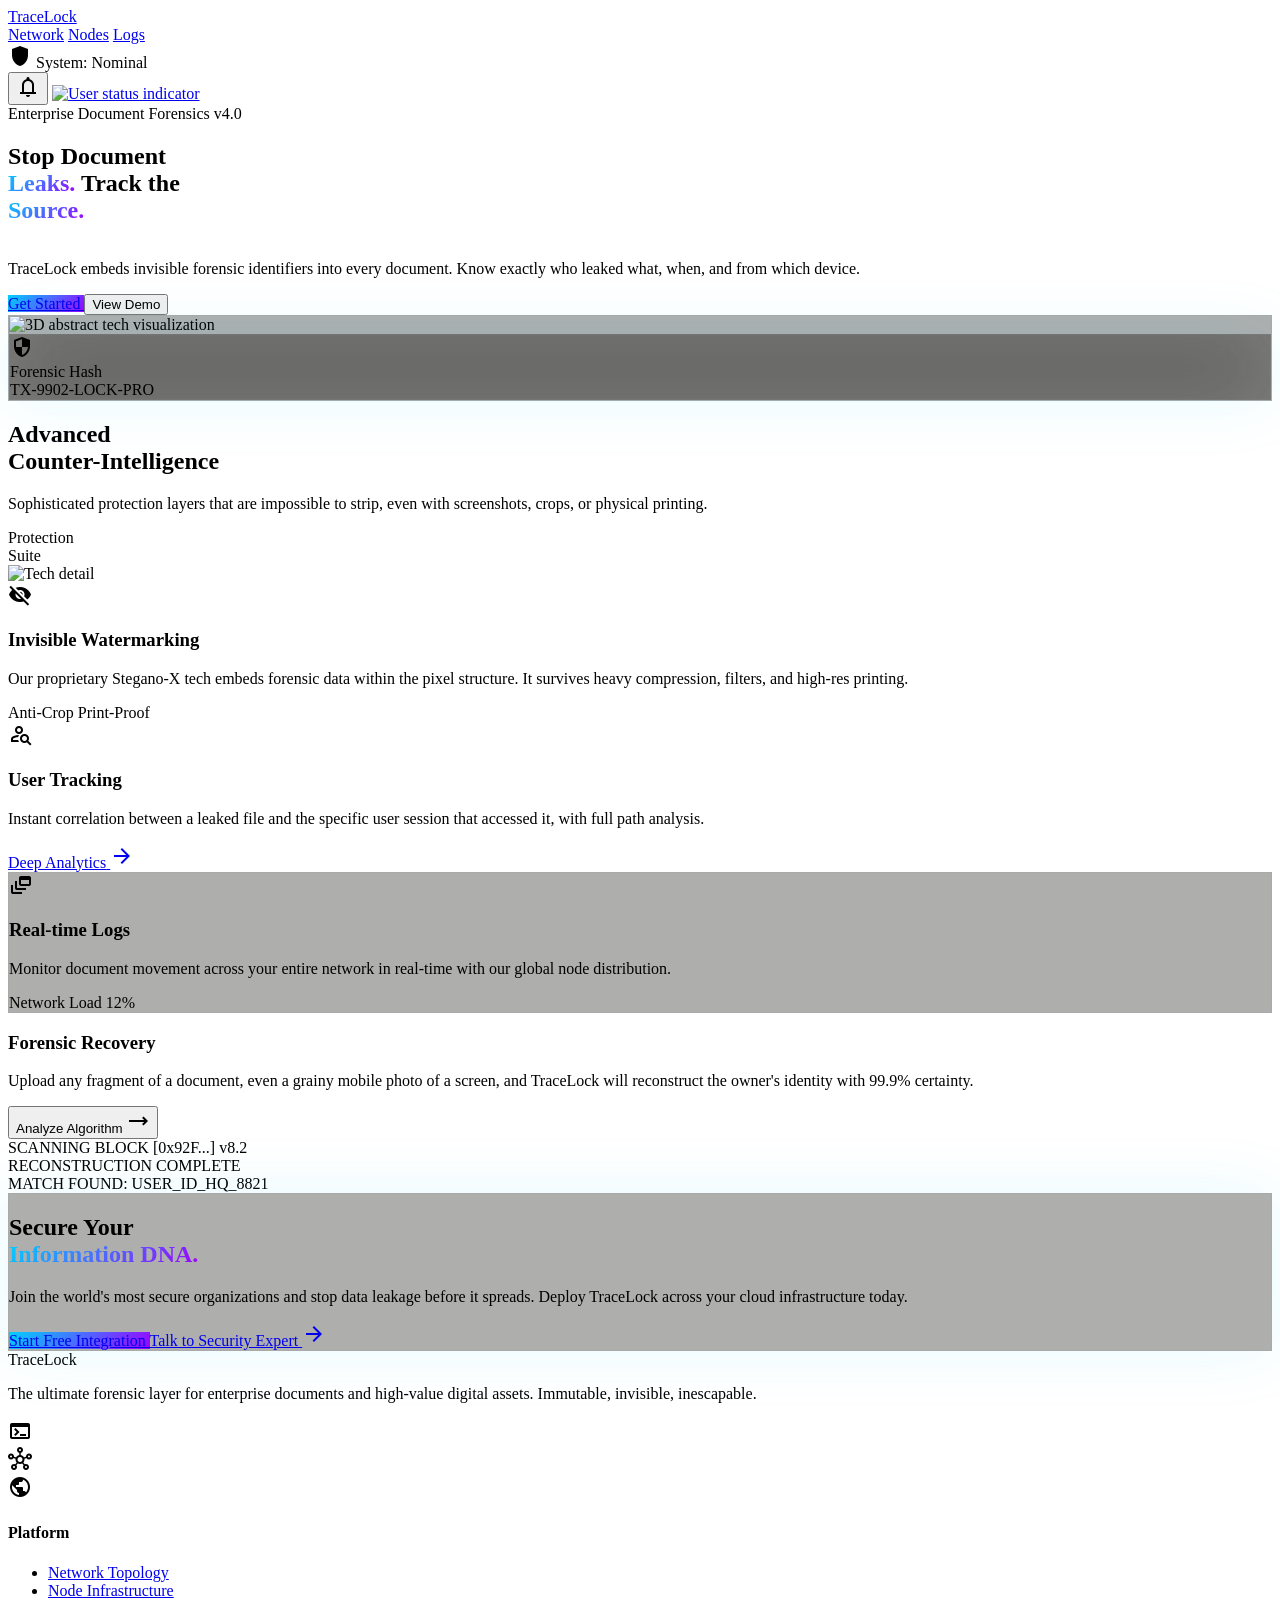
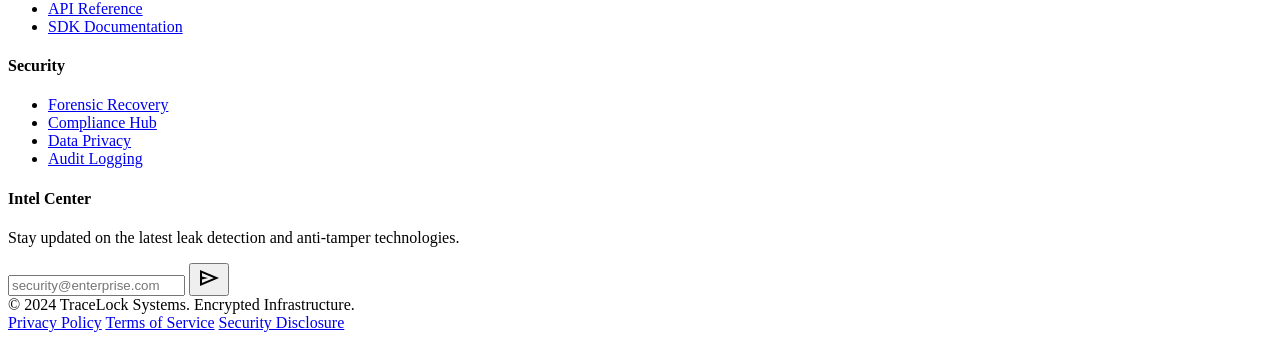
==== index.html @ edabaecc "Initial commit - Added TraceLock landing page" ====
<!DOCTYPE html>

<html class="dark scroll-smooth" lang="en"><head>
<meta charset="utf-8"/>
<meta content="width=device-width, initial-scale=1.0" name="viewport"/>
<link href="https://fonts.googleapis.com/css2?family=Inter:wght@400;500;600&amp;family=Manrope:wght@700;800&amp;display=swap" rel="stylesheet"/>
<link href="https://fonts.googleapis.com/css2?family=Material+Symbols+Outlined:wght,FILL@100..700,0..1&amp;display=swap" rel="stylesheet"/>
<script src="https://cdn.tailwindcss.com?plugins=forms,container-queries"></script>
<script id="tailwind-config">
      tailwind.config = {
        darkMode: "class",
        theme: {
          extend: {
            "colors": {
                    "primary-fixed": "#b7eaff",
                    "tertiary": "#ffd59c",
                    "tertiary-fixed": "#ffddb1",
                    "on-primary-fixed-variant": "#004e60",
                    "surface-container": "#201f1f",
                    "background": "#131313",
                    "surface-tint": "#4cd6ff",
                    "secondary-fixed": "#f1daff",
                    "on-surface": "#e5e2e1",
                    "on-primary-fixed": "#001f28",
                    "on-error": "#690005",
                    "on-background": "#e5e2e1",
                    "on-primary-container": "#00566a",
                    "primary": "#a4e6ff",
                    "error-container": "#93000a",
                    "surface-container-high": "#2a2a2a",
                    "tertiary-container": "#feb127",
                    "on-tertiary": "#442b00",
                    "surface-container-highest": "#353534",
                    "secondary-container": "#9d05ff",
                    "surface-container-lowest": "#0e0e0e",
                    "on-error-container": "#ffdad6",
                    "on-secondary-container": "#f7e6ff",
                    "inverse-surface": "#e5e2e1",
                    "on-secondary": "#4b007e",
                    "on-secondary-fixed": "#2d004f",
                    "on-primary": "#003543",
                    "surface-container-low": "#1c1b1b",
                    "inverse-on-surface": "#313030",
                    "secondary": "#dfb7ff",
                    "on-tertiary-fixed": "#291800",
                    "on-surface-variant": "#bbc9cf",
                    "tertiary-fixed-dim": "#ffba49",
                    "primary-fixed-dim": "#4cd6ff",
                    "surface-variant": "#353534",
                    "on-tertiary-fixed-variant": "#624000",
                    "outline": "#859399",
                    "surface-dim": "#131313",
                    "on-tertiary-container": "#6b4700",
                    "primary-container": "#00d1ff",
                    "on-secondary-fixed-variant": "#6b00b0",
                    "inverse-primary": "#00677f",
                    "surface-bright": "#393939",
                    "outline-variant": "#3c494e",
                    "error": "#ffb4ab",
                    "secondary-fixed-dim": "#dfb7ff",
                    "surface": "#131313"
            },
            "borderRadius": {
                    "DEFAULT": "1rem",
                    "lg": "2rem",
                    "xl": "3rem",
                    "full": "9999px"
            },
            "fontFamily": {
                    "headline": ["Manrope"],
                    "body": ["Inter"],
                    "label": ["Inter"]
            },
            "animation": {
                "fade-in-up": "fadeInUp 0.8s ease-out forwards",
                "reveal": "reveal 1.2s cubic-bezier(0.77, 0, 0.175, 1) forwards",
                "float": "float 6s ease-in-out infinite"
            },
            "keyframes": {
                "fadeInUp": {
                    "0%": { opacity: "0", transform: "translateY(20px)" },
                    "100%": { opacity: "1", transform: "translateY(0)" }
                },
                "reveal": {
                    "0%": { transform: "translateY(100%)", opacity: "0" },
                    "100%": { transform: "translateY(0)", opacity: "1" }
                },
                "float": {
                    "0%, 100%": { transform: "translateY(0)" },
                    "50%": { transform: "translateY(-20px)" }
                }
            }
          },
        },
      }
    </script>
<style>
      .material-symbols-outlined {
        font-variation-settings: 'FILL' 0, 'wght' 400, 'GRAD' 0, 'opsz' 24;
      }
      .glass-card {
        background: rgba(53, 53, 52, 0.4);
        backdrop-filter: blur(40px);
        border: 1px solid rgba(133, 147, 153, 0.15);
      }
      .electric-aura {
        box-shadow: 0 0 64px rgba(0, 209, 255, 0.1);
      }
      .neon-gradient {
        background: linear-gradient(135deg, #00D1FF 0%, #9D00FF 100%);
      }
      .neon-text-gradient {
        background: linear-gradient(135deg, #00D1FF 0%, #9D00FF 100%);
        -webkit-background-clip: text;
        -webkit-text-fill-color: transparent;
      }
      .hover-lift {
        transition: transform 0.3s cubic-bezier(0.34, 1.56, 0.64, 1);
      }
      .hover-lift:hover {
        transform: translateY(-4px);
      }
      .reveal-text {
        overflow: hidden;
      }
    </style>
</head>
<body class="bg-background text-on-surface font-body selection:bg-primary-container/30">
<!-- Top Navigation Bar -->
<nav class="fixed top-0 left-0 right-0 z-50 bg-zinc-950/80 backdrop-blur-2xl border-b border-zinc-800/30 px-6 md:px-10 py-4 flex justify-between items-center transition-all duration-500">
<div class="flex items-center gap-8">
<a class="flex items-center gap-2 hover:opacity-80 transition-opacity" href="/">
<span class="text-2xl font-black tracking-tighter text-[#00D1FF] font-headline">TraceLock</span>
</a>
<div class="hidden md:flex items-center gap-8">
<a class="text-[#00D1FF] border-b-2 border-[#00D1FF] pb-1 font-inter text-xs font-bold uppercase tracking-widest hover:opacity-80 transition-opacity" href="#">Network</a>
<a class="text-zinc-400 pb-1 hover:text-[#9D00FF] transition-all font-inter text-xs font-bold uppercase tracking-widest" href="#">Nodes</a>
<a class="text-zinc-400 pb-1 hover:text-[#9D00FF] transition-all font-inter text-xs font-bold uppercase tracking-widest" href="#">Logs</a>
</div>
</div>
<div class="flex items-center gap-6">
<div class="hidden lg:flex items-center gap-2 bg-surface-container-low/80 px-4 py-1.5 rounded-full border border-outline-variant/30">
<span class="material-symbols-outlined text-[#00D1FF] text-sm animate-pulse" style="font-variation-settings: 'FILL' 1;">shield</span>
<span class="text-[10px] font-bold text-on-surface-variant uppercase tracking-tighter">System: Nominal</span>
</div>
<div class="flex items-center gap-4">
<button class="text-zinc-400 hover:text-primary transition-colors hover:rotate-12">
<span class="material-symbols-outlined">notifications</span>
</button>
<a class="w-8 h-8 rounded-full overflow-hidden border-2 border-primary/40 hover:border-primary transition-all active:scale-90" href="/dashboard">
<img alt="User status indicator" class="w-full h-full object-cover" data-alt="Close-up portrait of a tech professional in a dark studio with blue ambient lighting reflecting on their face" src="https://lh3.googleusercontent.com/aida-public/[base64]"/>
</a>
</div>
</div>
</nav>
<main class="relative pt-24">
<!-- Hero Section -->
<section class="relative min-h-[90vh] flex items-center px-6 md:px-10 overflow-hidden">
<div class="container mx-auto grid lg:grid-cols-2 gap-16 items-center relative z-10">
<div class="max-w-2xl animate-fade-in-up">
<div class="inline-flex items-center gap-2 px-4 py-1.5 rounded-full bg-primary-container/10 border border-primary-container/30 mb-8 backdrop-blur-sm">
<span class="w-2 h-2 rounded-full bg-primary-container animate-pulse"></span>
<span class="text-[10px] font-black text-primary-container uppercase tracking-widest">Enterprise Document Forensics v4.0</span>
</div>
<div class="reveal-text">
<h1 class="text-6xl md:text-8xl font-black font-headline tracking-tighter leading-[0.9] mb-8 text-on-surface animate-reveal">
                            Stop Document <br/>
<span class="neon-text-gradient">Leaks.</span> 
                            Track the <br/>
<span class="neon-text-gradient">Source.</span>
</h1>
</div>
<p class="text-xl text-on-surface-variant mb-12 max-w-lg leading-relaxed opacity-0 animate-fade-in-up" style="animation-delay: 0.4s; animation-fill-mode: forwards;">
                        TraceLock embeds invisible forensic identifiers into every document. Know exactly who leaked what, when, and from which device.
                    </p>
<div class="flex flex-wrap gap-6 opacity-0 animate-fade-in-up" style="animation-delay: 0.6s; animation-fill-mode: forwards;">
<a class="neon-gradient text-on-primary-fixed font-bold py-5 px-12 rounded-full text-lg shadow-xl shadow-primary-container/30 transition-all hover:scale-105 hover:shadow-primary-container/50 active:scale-95 text-center flex items-center justify-center" href="/dashboard">
                            Get Started
                        </a>
<button class="bg-surface-container-low/50 backdrop-blur-md border border-outline-variant/40 text-on-surface font-bold py-5 px-12 rounded-full text-lg hover:bg-surface-container-high hover:border-outline transition-all active:scale-95">
                            View Demo
                        </button>
</div>
</div>
<div class="relative lg:h-[650px] flex items-center justify-center opacity-0 animate-fade-in-up" style="animation-delay: 0.3s; animation-fill-mode: forwards;">
<!-- Abstract 3D Document Visual -->
<div class="relative w-full aspect-square max-w-lg animate-float">
<div class="absolute inset-0 neon-gradient opacity-10 blur-[140px] rounded-full"></div>
<div class="relative z-10 glass-card p-10 rounded-[56px] transform rotate-3 hover:rotate-0 transition-all duration-1000 group">
<img alt="3D abstract tech visualization" class="w-full h-full object-cover rounded-[40px] opacity-90 mix-blend-screen transition-transform duration-1000 group-hover:scale-[1.02]" data-alt="3D render of floating glass rectangular panels with glowing cyan and purple digital circuits and code patterns" src="https://lh3.googleusercontent.com/aida-public/[base64]"/>
<div class="absolute -bottom-8 -right-8 glass-card p-6 rounded-3xl border border-primary/40 flex items-center gap-4 electric-aura">
<div class="bg-primary/20 p-3 rounded-xl">
<span class="material-symbols-outlined text-primary" style="font-variation-settings: 'FILL' 1;">security</span>
</div>
<div>
<div class="text-[10px] text-primary uppercase font-black tracking-widest">Forensic Hash</div>
<div class="font-mono text-sm tracking-tighter">TX-9902-LOCK-PRO</div>
</div>
</div>
</div>
<div class="absolute top-1/2 left-1/2 -translate-x-1/2 -translate-y-1/2 w-[125%] h-[125%] border border-outline-variant/10 rounded-full pointer-events-none animate-[pulse_8s_infinite]"></div>
<div class="absolute top-1/2 left-1/2 -translate-x-1/2 -translate-y-1/2 w-[150%] h-[150%] border border-outline-variant/5 rounded-full pointer-events-none animate-[pulse_12s_infinite]"></div>
</div>
</div>
</div>
<!-- Ambient Background Elements -->
<div class="absolute top-0 right-0 w-[60%] h-[60%] bg-[#9D00FF]/5 blur-[180px] -z-10 animate-pulse"></div>
<div class="absolute bottom-0 left-0 w-[60%] h-[60%] bg-[#00D1FF]/5 blur-[180px] -z-10 animate-pulse"></div>
</section>
<!-- Bento Grid Features -->
<section class="py-32 px-6 md:px-10" id="features">
<div class="container mx-auto">
<div class="flex flex-col md:flex-row justify-between items-end mb-20 gap-8">
<div class="max-w-xl animate-fade-in-up">
<h2 class="text-4xl md:text-5xl font-black font-headline tracking-tight mb-6 uppercase leading-none">Advanced <br/>Counter-Intelligence</h2>
<p class="text-on-surface-variant text-lg leading-relaxed">Sophisticated protection layers that are impossible to strip, even with screenshots, crops, or physical printing.</p>
</div>
<div class="hidden lg:block text-right opacity-10">
<span class="text-8xl font-black text-outline font-headline uppercase leading-none select-none">Protection<br/>Suite</span>
</div>
</div>
<div class="grid grid-cols-1 md:grid-cols-12 gap-8">
<!-- Feature Card 1 -->
<div class="md:col-span-8 group relative overflow-hidden bg-surface-container-low rounded-[56px] p-12 min-h-[450px] border border-outline-variant/20 hover:border-primary/40 transition-all duration-700 hover:shadow-2xl hover:shadow-primary/5">
<div class="absolute top-0 right-0 w-1/2 h-full pointer-events-none">
<img alt="Tech detail" class="w-full h-full object-cover opacity-10 group-hover:opacity-30 transition-all duration-1000 group-hover:scale-110" data-alt="Close-up of a high-tech computer chip with neon blue glowing data paths and futuristic architecture" src="https://lh3.googleusercontent.com/aida-public/[base64]"/>
</div>
<div class="relative z-10 flex flex-col h-full justify-between max-w-md">
<div>
<span class="material-symbols-outlined text-5xl text-primary mb-8 transition-transform group-hover:scale-110 duration-500" style="font-variation-settings: 'FILL' 1;">visibility_off</span>
<h3 class="text-3xl font-black font-headline mb-6 uppercase tracking-tight">Invisible Watermarking</h3>
<p class="text-on-surface-variant text-lg leading-relaxed">Our proprietary Stegano-X tech embeds forensic data within the pixel structure. It survives heavy compression, filters, and high-res printing.</p>
</div>
<div class="flex gap-4 mt-10">
<span class="px-5 py-2.5 bg-background/60 backdrop-blur rounded-full text-[10px] font-black uppercase tracking-[0.2em] border border-outline-variant/30 hover:border-primary/50 transition-colors">Anti-Crop</span>
<span class="px-5 py-2.5 bg-background/60 backdrop-blur rounded-full text-[10px] font-black uppercase tracking-[0.2em] border border-outline-variant/30 hover:border-primary/50 transition-colors">Print-Proof</span>
</div>
</div>
</div>
<!-- Feature Card 2 -->
<div class="md:col-span-4 bg-secondary-container rounded-[56px] p-12 flex flex-col justify-between text-on-secondary-fixed shadow-2xl shadow-secondary-container/20 group hover:scale-[1.02] transition-all duration-500">
<div>
<span class="material-symbols-outlined text-5xl mb-8 group-hover:rotate-12 transition-transform duration-500">person_search</span>
<h3 class="text-3xl font-black font-headline mb-6 uppercase leading-tight tracking-tight">User Tracking</h3>
<p class="text-on-secondary-fixed/90 text-lg leading-relaxed">Instant correlation between a leaked file and the specific user session that accessed it, with full path analysis.</p>
</div>
<a class="mt-10 bg-black/30 hover:bg-black/40 p-5 rounded-full flex items-center justify-between transition-all group-hover:translate-y-[-4px]" href="/dashboard/analytics">
<span class="font-bold text-xs uppercase tracking-[0.2em] px-4">Deep Analytics</span>
<span class="material-symbols-outlined group-hover:translate-x-2 transition-transform">arrow_forward</span>
</a>
</div>
<!-- Feature Card 3 -->
<div class="md:col-span-4 glass-card rounded-[56px] p-12 border border-outline-variant/30 hover:border-primary/50 transition-all duration-500 group">
<span class="material-symbols-outlined text-5xl text-[#00D1FF] mb-8 group-hover:scale-110 transition-transform duration-500">dynamic_feed</span>
<h3 class="text-2xl font-black font-headline mb-4 uppercase tracking-tight">Real-time Logs</h3>
<p class="text-on-surface-variant text-sm leading-relaxed mb-8">Monitor document movement across your entire network in real-time with our global node distribution.</p>
<div class="flex flex-col gap-4">
<div class="flex justify-between items-center text-[10px] uppercase font-black tracking-widest opacity-60">
<span>Network Load</span>
<span class="text-primary">12%</span>
</div>
<div class="w-full bg-zinc-800/50 rounded-full h-2 overflow-hidden border border-white/5">
<div class="bg-[#00D1FF] h-full w-[12%] animate-[shimmer_2s_infinite] shadow-[0_0_10px_#00D1FF]"></div>
</div>
</div>
</div>
<!-- Feature Card 4 -->
<div class="md:col-span-8 bg-surface-container rounded-[56px] p-12 border border-outline-variant/20 relative overflow-hidden group">
<div class="grid md:grid-cols-2 gap-12 items-center h-full">
<div>
<h3 class="text-3xl font-black font-headline mb-6 uppercase leading-tight tracking-tight">Forensic Recovery</h3>
<p class="text-on-surface-variant text-base leading-relaxed">Upload any fragment of a document, even a grainy mobile photo of a screen, and TraceLock will reconstruct the owner's identity with 99.9% certainty.</p>
<button class="mt-10 text-[#00D1FF] font-black text-xs uppercase tracking-[0.25em] flex items-center gap-2 group/btn">
                                    Analyze Algorithm
                                    <span class="material-symbols-outlined group-hover/btn:translate-x-2 transition-transform">trending_flat</span>
</button>
</div>
<div class="bg-background/60 backdrop-blur-xl p-8 rounded-3xl border border-outline-variant/30 font-mono text-[10px] text-[#00D1FF]/80 shadow-inner group-hover:border-primary/30 transition-all duration-700">
<div class="mb-4 flex justify-between items-center">
<span class="animate-pulse">SCANNING BLOCK [0x92F...]</span>
<span class="text-on-surface-variant/40">v8.2</span>
</div>
<div class="flex gap-1.5 mb-1.5">
<div class="w-2.5 h-2.5 bg-primary rounded-sm"></div><div class="w-2.5 h-2.5 bg-primary rounded-sm"></div><div class="w-2.5 h-2.5 bg-zinc-800 rounded-sm"></div><div class="w-2.5 h-2.5 bg-primary rounded-sm"></div>
<div class="w-2.5 h-2.5 bg-zinc-800 rounded-sm"></div><div class="w-2.5 h-2.5 bg-primary rounded-sm"></div><div class="w-2.5 h-2.5 bg-primary rounded-sm"></div><div class="w-2.5 h-2.5 bg-primary rounded-sm"></div>
</div>
<div class="flex gap-1.5">
<div class="w-2.5 h-2.5 bg-zinc-800 rounded-sm"></div><div class="w-2.5 h-2.5 bg-primary rounded-sm"></div><div class="w-2.5 h-2.5 bg-zinc-800 rounded-sm"></div><div class="w-2.5 h-2.5 bg-zinc-800 rounded-sm"></div>
<div class="w-2.5 h-2.5 bg-primary rounded-sm"></div><div class="w-2.5 h-2.5 bg-zinc-800 rounded-sm"></div><div class="w-2.5 h-2.5 bg-primary rounded-sm"></div><div class="w-2.5 h-2.5 bg-zinc-800 rounded-sm"></div>
</div>
<div class="mt-6 text-on-surface font-black uppercase tracking-widest text-[11px]">RECONSTRUCTION COMPLETE</div>
<div class="text-secondary-fixed mt-1 font-bold">MATCH FOUND: USER_ID_HQ_8821</div>
</div>
</div>
</div>
</div>
</div>
</section>
<!-- Final CTA -->
<section class="py-40 px-6 md:px-10">
<div class="container mx-auto">
<div class="relative glass-card rounded-[80px] p-20 md:p-32 overflow-hidden text-center electric-aura">
<div class="absolute inset-0 bg-gradient-to-br from-primary-container/15 via-transparent to-secondary-container/15"></div>
<div class="relative z-10 max-w-4xl mx-auto">
<h2 class="text-5xl md:text-8xl font-black font-headline tracking-tighter mb-10 text-on-surface uppercase leading-[0.85]">
                            Secure Your <br/>
<span class="neon-text-gradient">Information DNA.</span>
</h2>
<p class="text-xl md:text-2xl text-on-surface-variant mb-16 leading-relaxed max-w-2xl mx-auto">
                            Join the world's most secure organizations and stop data leakage before it spreads. 
                            Deploy TraceLock across your cloud infrastructure today.
                        </p>
<div class="flex flex-col md:flex-row gap-8 justify-center items-center">
<a class="neon-gradient text-on-primary-fixed font-bold py-6 px-16 rounded-full text-xl shadow-2xl shadow-primary-container/50 transition-all hover:scale-105 hover:-translate-y-1 active:scale-95 text-center min-w-[300px]" href="/dashboard">
                                Start Free Integration
                            </a>
<a class="text-on-surface-variant hover:text-on-surface font-black uppercase tracking-[0.25em] transition-all text-sm group flex items-center gap-3" href="#">
                                Talk to Security Expert
                                <span class="material-symbols-outlined group-hover:translate-x-2 transition-transform">arrow_forward</span>
</a>
</div>
</div>
<!-- Decorative corner accents -->
<div class="absolute top-0 left-0 w-32 h-32 border-t-2 border-l-2 border-primary-container/40 rounded-tl-[80px]"></div>
<div class="absolute bottom-0 right-0 w-32 h-32 border-b-2 border-r-2 border-secondary-container/40 rounded-br-[80px]"></div>
</div>
</div>
</section>
<!-- Footer -->
<footer class="py-24 border-t border-outline-variant/20 px-6 md:px-10 bg-zinc-950/20">
<div class="container mx-auto grid grid-cols-1 md:grid-cols-4 gap-16">
<div class="md:col-span-1">
<span class="text-2xl font-black tracking-tighter text-[#00D1FF] font-headline mb-8 block">TraceLock</span>
<p class="text-on-surface-variant text-sm leading-relaxed mb-10 max-w-xs">
                        The ultimate forensic layer for enterprise documents and high-value digital assets. Immutable, invisible, inescapable.
                    </p>
<div class="flex gap-4">
<div class="w-12 h-12 rounded-2xl bg-surface-container-low border border-outline-variant/30 flex items-center justify-center text-on-surface-variant hover:text-primary hover:border-primary/50 transition-all cursor-pointer hover:-translate-y-1">
<span class="material-symbols-outlined text-xl">terminal</span>
</div>
<div class="w-12 h-12 rounded-2xl bg-surface-container-low border border-outline-variant/30 flex items-center justify-center text-on-surface-variant hover:text-primary hover:border-primary/50 transition-all cursor-pointer hover:-translate-y-1">
<span class="material-symbols-outlined text-xl">hub</span>
</div>
<div class="w-12 h-12 rounded-2xl bg-surface-container-low border border-outline-variant/30 flex items-center justify-center text-on-surface-variant hover:text-primary hover:border-primary/50 transition-all cursor-pointer hover:-translate-y-1">
<span class="material-symbols-outlined text-xl">public</span>
</div>
</div>
</div>
<div>
<h4 class="font-black uppercase text-[11px] tracking-[0.3em] mb-10 text-on-surface opacity-80">Platform</h4>
<ul class="space-y-6 text-sm text-on-surface-variant">
<li><a class="hover:text-primary transition-all flex items-center gap-2" href="#">Network Topology <span class="w-1 h-1 bg-primary rounded-full opacity-0 group-hover:opacity-100 transition-opacity"></span></a></li>
<li><a class="hover:text-primary transition-all" href="#">Node Infrastructure</a></li>
<li><a class="hover:text-primary transition-all" href="#">API Reference</a></li>
<li><a class="hover:text-primary transition-all" href="#">SDK Documentation</a></li>
</ul>
</div>
<div>
<h4 class="font-black uppercase text-[11px] tracking-[0.3em] mb-10 text-on-surface opacity-80">Security</h4>
<ul class="space-y-6 text-sm text-on-surface-variant">
<li><a class="hover:text-primary transition-all" href="#">Forensic Recovery</a></li>
<li><a class="hover:text-primary transition-all" href="#">Compliance Hub</a></li>
<li><a class="hover:text-primary transition-all" href="#">Data Privacy</a></li>
<li><a class="hover:text-primary transition-all" href="#">Audit Logging</a></li>
</ul>
</div>
<div>
<h4 class="font-black uppercase text-[11px] tracking-[0.3em] mb-10 text-on-surface opacity-80">Intel Center</h4>
<p class="text-sm text-on-surface-variant mb-8 leading-relaxed">Stay updated on the latest leak detection and anti-tamper technologies.</p>
<div class="flex bg-surface-container-low rounded-[20px] p-1.5 border border-outline-variant/30 focus-within:border-primary/50 transition-all group">
<input class="bg-transparent border-none focus:ring-0 text-sm px-4 flex-1 placeholder:text-zinc-600" placeholder="security@enterprise.com" type="email"/>
<button class="bg-primary-container text-on-primary-fixed p-3 rounded-[14px] hover:scale-105 transition-transform flex items-center justify-center">
<span class="material-symbols-outlined text-lg">send</span>
</button>
</div>
</div>
</div>
<div class="container mx-auto mt-24 pt-10 border-t border-outline-variant/10 flex flex-col md:flex-row justify-between items-center text-[10px] font-black uppercase tracking-[0.25em] text-on-surface-variant/50">
<span>© 2024 TraceLock Systems. Encrypted Infrastructure.</span>
<div class="flex gap-10 mt-6 md:mt-0">
<a class="hover:text-on-surface transition-colors" href="#">Privacy Policy</a>
<a class="hover:text-on-surface transition-colors" href="#">Terms of Service</a>
<a class="hover:text-on-surface transition-colors" href="#">Security Disclosure</a>
</div>
</div>
</footer>
</main>
<script>
        // Simple Intersection Observer for scroll animations
        const observerOptions = {
            threshold: 0.1,
            rootMargin: '0px 0px -50px 0px'
        };

        const observer = new IntersectionObserver((entries) => {
            entries.forEach(entry => {
                if (entry.isIntersecting) {
                    entry.target.classList.add('animate-fade-in-up');
                    entry.target.style.opacity = "1";
                    observer.unobserve(entry.target);
                }
            });
        }, observerOptions);

        // Apply to sections
        document.querySelectorAll('section').forEach(section => {
            if (!section.classList.contains('animate-fade-in-up')) {
                section.style.opacity = "0";
                observer.observe(section);
            }
        });

        // Smooth nav background transition on scroll
        window.addEventListener('scroll', () => {
            const nav = document.querySelector('nav');
            if (window.scrollY > 50) {
                nav.classList.add('py-3', 'bg-zinc-950/95');
                nav.classList.remove('py-4', 'bg-zinc-950/80');
            } else {
                nav.classList.add('py-4', 'bg-zinc-950/80');
                nav.classList.remove('py-3', 'bg-zinc-950/95');
            }
        });
    </script>
</body></html>
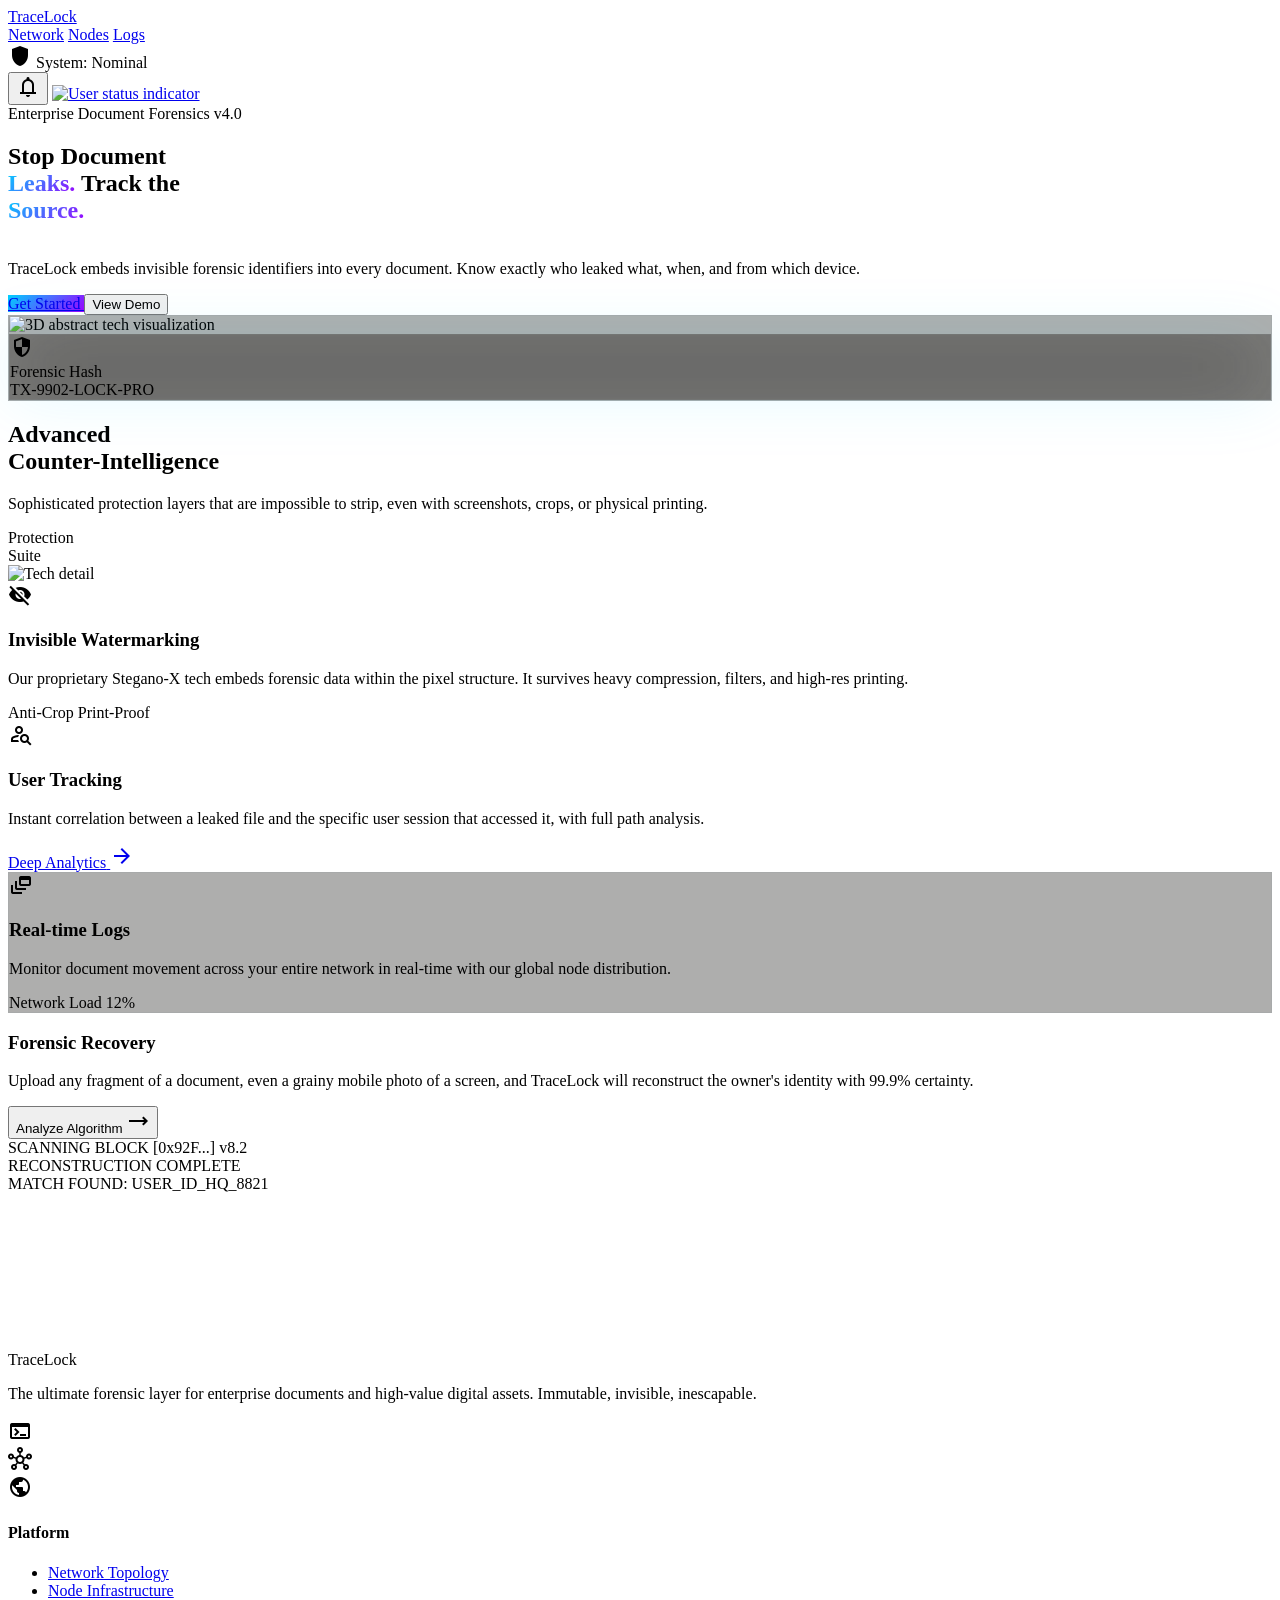
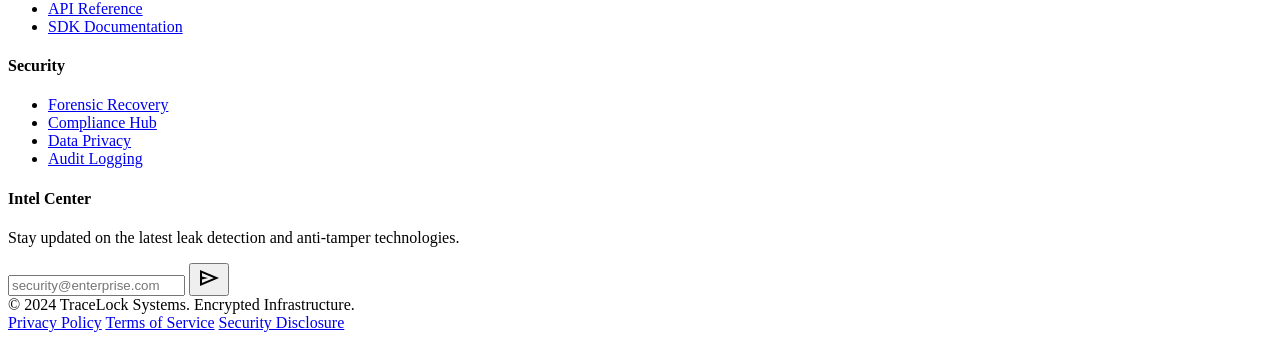
==== commit cfc52f66: "feat: add all pages (dashboard, documents, analytics, leak detection, settings) with smooth page tra" ====
--- a/index.html
+++ b/index.html
@@ -147,7 +147,7 @@
 <button class="text-zinc-400 hover:text-primary transition-colors hover:rotate-12">
 <span class="material-symbols-outlined">notifications</span>
 </button>
-<a class="w-8 h-8 rounded-full overflow-hidden border-2 border-primary/40 hover:border-primary transition-all active:scale-90" href="/dashboard">
+<a class="w-8 h-8 rounded-full overflow-hidden border-2 border-primary/40 hover:border-primary transition-all active:scale-90" href="login.html">
 <img alt="User status indicator" class="w-full h-full object-cover" data-alt="Close-up portrait of a tech professional in a dark studio with blue ambient lighting reflecting on their face" src="https://lh3.googleusercontent.com/aida-public/[base64]"/>
 </a>
 </div>
@@ -174,7 +174,7 @@
                         TraceLock embeds invisible forensic identifiers into every document. Know exactly who leaked what, when, and from which device.
                     </p>
 <div class="flex flex-wrap gap-6 opacity-0 animate-fade-in-up" style="animation-delay: 0.6s; animation-fill-mode: forwards;">
-<a class="neon-gradient text-on-primary-fixed font-bold py-5 px-12 rounded-full text-lg shadow-xl shadow-primary-container/30 transition-all hover:scale-105 hover:shadow-primary-container/50 active:scale-95 text-center flex items-center justify-center" href="/dashboard">
+<a class="neon-gradient text-on-primary-fixed font-bold py-5 px-12 rounded-full text-lg shadow-xl shadow-primary-container/30 transition-all hover:scale-105 hover:shadow-primary-container/50 active:scale-95 text-center flex items-center justify-center" href="login.html">
                             Get Started
                         </a>
 <button class="bg-surface-container-low/50 backdrop-blur-md border border-outline-variant/40 text-on-surface font-bold py-5 px-12 rounded-full text-lg hover:bg-surface-container-high hover:border-outline transition-all active:scale-95">
@@ -311,7 +311,7 @@
                             Deploy TraceLock across your cloud infrastructure today.
                         </p>
 <div class="flex flex-col md:flex-row gap-8 justify-center items-center">
-<a class="neon-gradient text-on-primary-fixed font-bold py-6 px-16 rounded-full text-xl shadow-2xl shadow-primary-container/50 transition-all hover:scale-105 hover:-translate-y-1 active:scale-95 text-center min-w-[300px]" href="/dashboard">
+<a class="neon-gradient text-on-primary-fixed font-bold py-6 px-16 rounded-full text-xl shadow-2xl shadow-primary-container/50 transition-all hover:scale-105 hover:-translate-y-1 active:scale-95 text-center min-w-[300px]" href="login.html">
                                 Start Free Integration
                             </a>
 <a class="text-on-surface-variant hover:text-on-surface font-black uppercase tracking-[0.25em] transition-all text-sm group flex items-center gap-3" href="#">
@@ -422,4 +422,28 @@
             }
         });
     </script>
+
+    <script type="module">
+        // Import the functions you need from the SDKs you need
+        import { initializeApp } from "https://www.gstatic.com/firebasejs/10.10.0/firebase-app.js";
+        import { getAnalytics } from "https://www.gstatic.com/firebasejs/10.10.0/firebase-analytics.js";
+        // TODO: Add SDKs for Firebase products that you want to use
+        // https://firebase.google.com/docs/web/setup#available-libraries
+
+        // Your web app's Firebase configuration
+        // For Firebase JS SDK v7.20.0 and later, measurementId is optional
+        const firebaseConfig = {
+          apiKey: "AIzaSyBU-qmN4EP_SrueaYPRu_Z8q9VXnlqlbBI",
+          authDomain: "tracelock-2b9e3.firebaseapp.com",
+          projectId: "tracelock-2b9e3",
+          storageBucket: "tracelock-2b9e3.firebasestorage.app",
+          messagingSenderId: "893812064883",
+          appId: "1:893812064883:web:2c6b1a72ac718a4947e006",
+          measurementId: "G-SCBM6WB7W3"
+        };
+
+        // Initialize Firebase
+        const app = initializeApp(firebaseConfig);
+        const analytics = getAnalytics(app);
+    </script>
 </body></html>
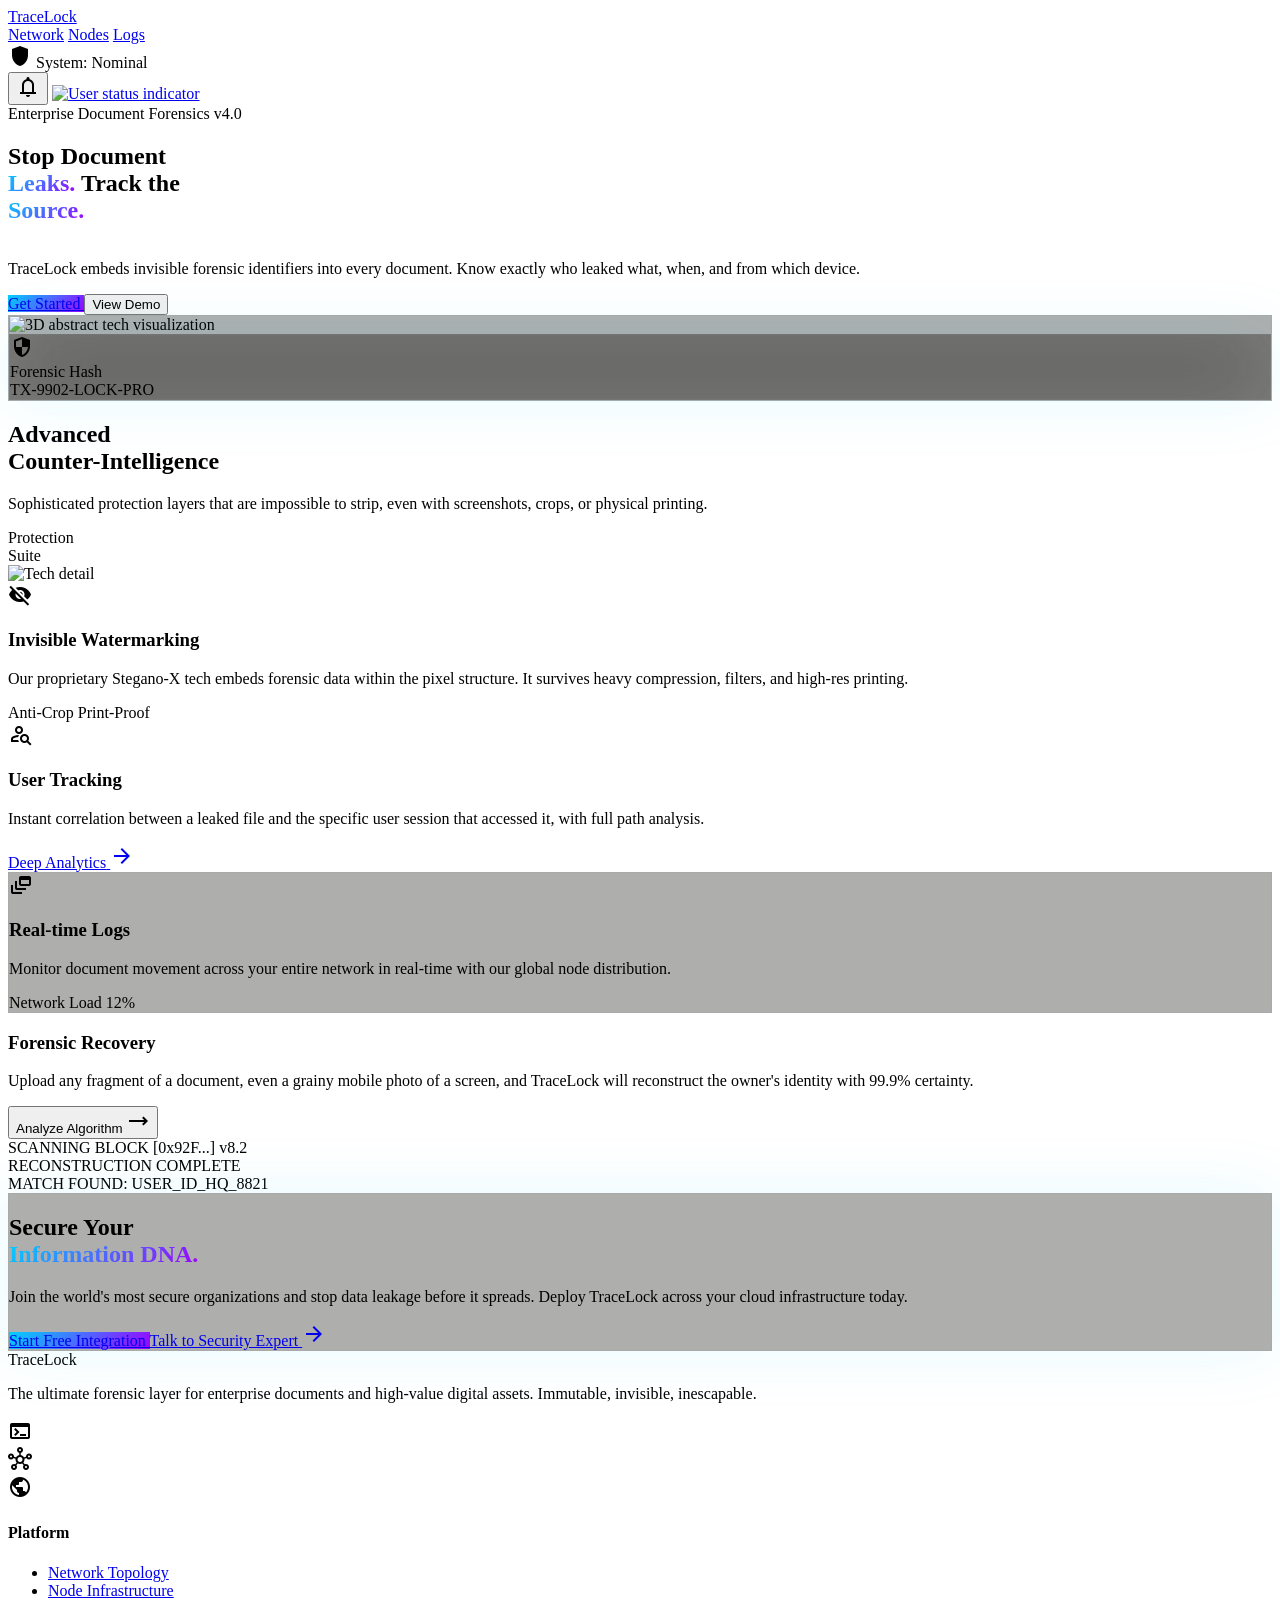
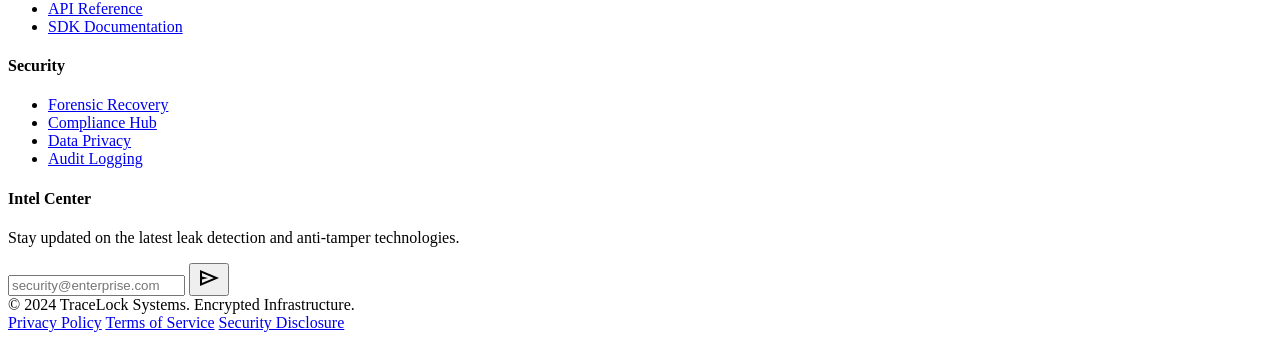
==== commit 4844cdce: "Finalizing TraceLock security portal updates" ====
--- a/index.html
+++ b/index.html
@@ -5,6 +5,7 @@
 <meta content="width=device-width, initial-scale=1.0" name="viewport"/>
 <link href="https://fonts.googleapis.com/css2?family=Inter:wght@400;500;600&amp;family=Manrope:wght@700;800&amp;display=swap" rel="stylesheet"/>
 <link href="https://fonts.googleapis.com/css2?family=Material+Symbols+Outlined:wght,FILL@100..700,0..1&amp;display=swap" rel="stylesheet"/>
+<link rel="stylesheet" href="transitions.css"/>
 <script src="https://cdn.tailwindcss.com?plugins=forms,container-queries"></script>
 <script id="tailwind-config">
       tailwind.config = {
@@ -446,4 +447,5 @@
         const app = initializeApp(firebaseConfig);
         const analytics = getAnalytics(app);
     </script>
+    <script src="transitions.js"></script>
 </body></html>
--- a/transitions.css
+++ b/transitions.css
@@ -0,0 +1,131 @@
+/* ============================================================
+   TraceLock – Shared Transition & Animation Layer
+   ============================================================ */
+
+/* ---------- Page-transition overlay ---------- */
+#tl-transition-overlay {
+    position: fixed;
+    inset: 0;
+    background: #0e0e0e;
+    z-index: 9999;
+    pointer-events: none;
+    opacity: 0;
+    transition: opacity 0.35s cubic-bezier(0.4, 0, 0.2, 1);
+}
+#tl-transition-overlay.fade-out {
+    opacity: 1;
+    pointer-events: all;
+}
+
+/* ---------- Page enter animation ---------- */
+@keyframes tlPageEnter {
+    0%   { opacity: 0; transform: translateY(12px); }
+    100% { opacity: 1; transform: translateY(0);    }
+}
+.tl-page-enter {
+    animation: tlPageEnter 0.4s cubic-bezier(0.22, 1, 0.36, 1) forwards;
+}
+
+/* ---------- Sidebar link hover shimmer ---------- */
+@keyframes tlShimmer {
+    0%   { background-position: -200% center; }
+    100% { background-position:  200% center; }
+}
+.tl-nav-link {
+    position: relative;
+    overflow: hidden;
+}
+.tl-nav-link::after {
+    content: '';
+    position: absolute;
+    inset: 0;
+    background: linear-gradient(
+        105deg,
+        transparent 40%,
+        rgba(0, 209, 255, 0.06) 50%,
+        transparent 60%
+    );
+    background-size: 200% 100%;
+    opacity: 0;
+    transition: opacity 0.3s;
+}
+.tl-nav-link:hover::after {
+    opacity: 1;
+    animation: tlShimmer 0.7s ease forwards;
+}
+
+/* ---------- Active nav indicator bar ---------- */
+.tl-nav-active {
+    position: relative;
+}
+.tl-nav-active::before {
+    content: '';
+    position: absolute;
+    left: 0;
+    top: 50%;
+    transform: translateY(-50%);
+    width: 3px;
+    height: 60%;
+    border-radius: 0 3px 3px 0;
+    background: #00d1ff;
+    box-shadow: 0 0 12px rgba(0, 209, 255, 0.6);
+    animation: tlNavBarPop 0.4s cubic-bezier(0.34,1.56,0.64,1) both;
+}
+@keyframes tlNavBarPop {
+    0%   { height: 0; opacity: 0; }
+    100% { height: 60%; opacity: 1; }
+}
+
+/* ---------- Stat / card reveal ---------- */
+@keyframes tlFadeUp {
+    0%  { opacity: 0; transform: translateY(20px); }
+    100%{ opacity: 1; transform: translateY(0);    }
+}
+.tl-fade-up {
+    animation: tlFadeUp 0.5s cubic-bezier(0.22,1,0.36,1) both;
+}
+
+/* ---------- Toggle switch ---------- */
+.tl-toggle input { display: none; }
+.tl-toggle-track {
+    width: 44px; height: 24px;
+    border-radius: 999px;
+    background: rgba(255,255,255,0.08);
+    transition: background 0.3s;
+    position: relative;
+    cursor: pointer;
+    display: inline-block;
+}
+.tl-toggle input:checked + .tl-toggle-track {
+    background: #00d1ff;
+}
+.tl-toggle-thumb {
+    position: absolute;
+    top: 3px; left: 3px;
+    width: 18px; height: 18px;
+    border-radius: 50%;
+    background: #fff;
+    transition: transform 0.3s cubic-bezier(0.34,1.56,0.64,1),
+                box-shadow 0.3s;
+    box-shadow: 0 2px 6px rgba(0,0,0,0.3);
+}
+.tl-toggle input:checked ~ .tl-toggle-thumb,
+.tl-toggle input:checked + .tl-toggle-track .tl-toggle-thumb {
+    transform: translateX(20px);
+    box-shadow: 0 2px 12px rgba(0, 209, 255, 0.4);
+}
+
+/* ---------- Ripple keyframe (used by inline style in transitions.js) ---------- */
+@keyframes tlRipple {
+    to { transform: scale(4); opacity: 0; }
+}
+
+/* ---------- Scan / active pulse on topbar badge ---------- */
+@keyframes tlPulseRing {
+    0%   { box-shadow: 0 0 0 0 rgba(0,209,255,0.4); }
+    70%  { box-shadow: 0 0 0 8px rgba(0,209,255,0);  }
+    100% { box-shadow: 0 0 0 0 rgba(0,209,255,0);    }
+}
+.tl-pulse-ring {
+    animation: tlPulseRing 2s infinite;
+}
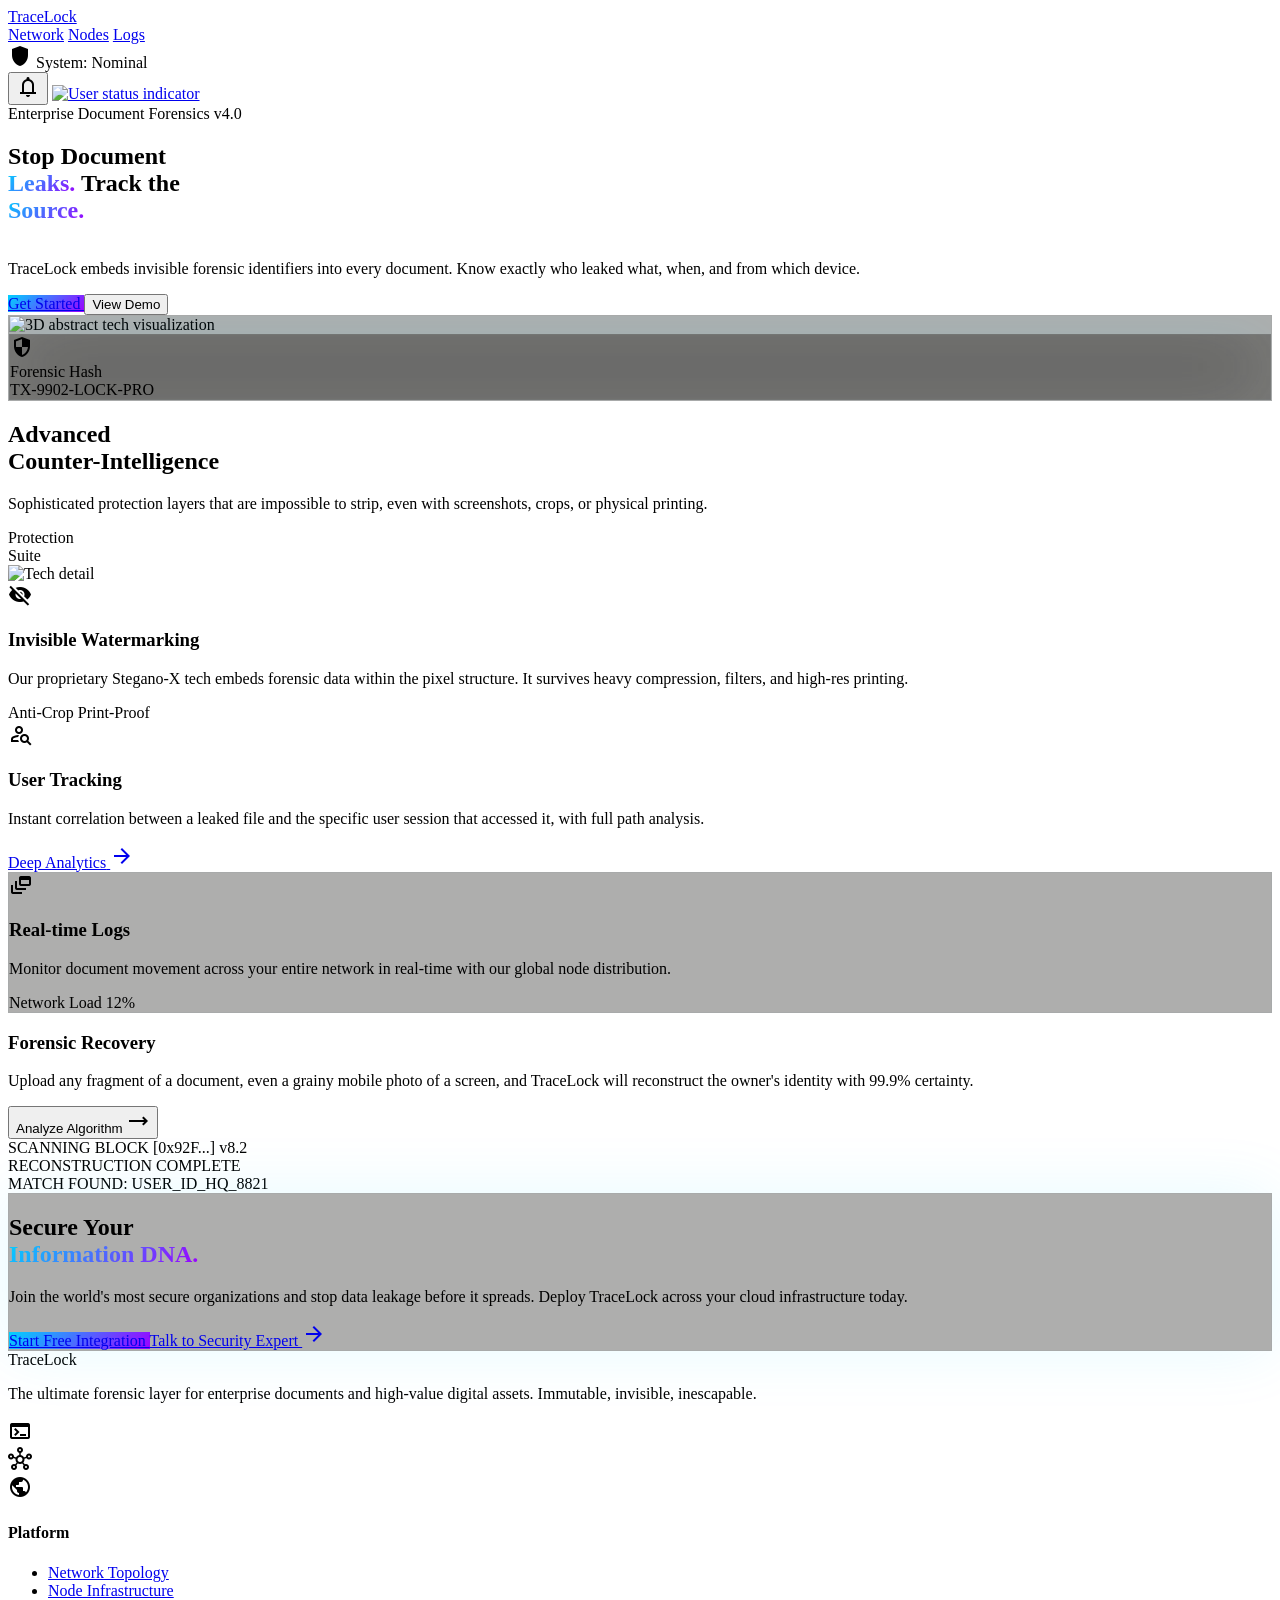
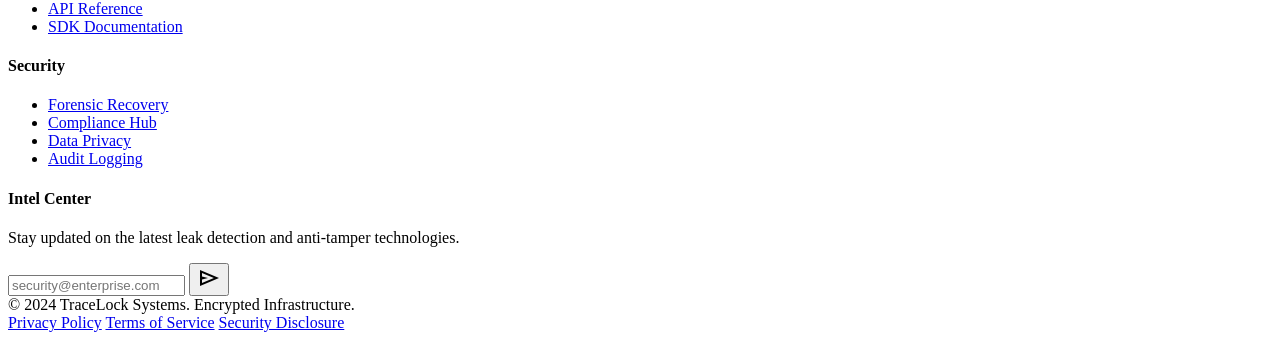
==== commit f6e958b7: "Finalize page transitions and update background-clip compatibility" ====
--- a/index.html
+++ b/index.html
@@ -113,6 +113,7 @@
       .neon-text-gradient {
         background: linear-gradient(135deg, #00D1FF 0%, #9D00FF 100%);
         -webkit-background-clip: text;
+        background-clip: text;
         -webkit-text-fill-color: transparent;
       }
       .hover-lift {
@@ -134,9 +135,9 @@
 <span class="text-2xl font-black tracking-tighter text-[#00D1FF] font-headline">TraceLock</span>
 </a>
 <div class="hidden md:flex items-center gap-8">
-<a class="text-[#00D1FF] border-b-2 border-[#00D1FF] pb-1 font-inter text-xs font-bold uppercase tracking-widest hover:opacity-80 transition-opacity" href="#">Network</a>
-<a class="text-zinc-400 pb-1 hover:text-[#9D00FF] transition-all font-inter text-xs font-bold uppercase tracking-widest" href="#">Nodes</a>
-<a class="text-zinc-400 pb-1 hover:text-[#9D00FF] transition-all font-inter text-xs font-bold uppercase tracking-widest" href="#">Logs</a>
+<a class="text-zinc-400 pb-1 hover:text-[#00D1FF] transition-all font-inter text-xs font-bold uppercase tracking-widest" href="#">Network</a>
+<a class="text-zinc-400 pb-1 hover:text-[#00D1FF] transition-all font-inter text-xs font-bold uppercase tracking-widest" href="#">Nodes</a>
+<a class="text-zinc-400 pb-1 hover:text-[#00D1FF] transition-all font-inter text-xs font-bold uppercase tracking-widest" href="#">Logs</a>
 </div>
 </div>
 <div class="flex items-center gap-6">
--- a/transitions.css
+++ b/transitions.css
@@ -1,40 +1,52 @@
 /* ============================================================
    TraceLock – Shared Transition & Animation Layer
    ============================================================ */
+
+:root {
+    --primary: #00d1ff;
+    --secondary: #9d05ff;
+    --bg-dark: #0e0e0e;
+    --glass: rgba(255, 255, 255, 0.03);
+    --glass-border: rgba(255, 255, 255, 0.08);
+}
 
 /* ---------- Page-transition overlay ---------- */
 #tl-transition-overlay {
     position: fixed;
     inset: 0;
-    background: #0e0e0e;
-    z-index: 9999;
+    background: var(--bg-dark);
+    z-index: 10000;
     pointer-events: none;
+    opacity: 1; /* Start visible on load */
+    transition: opacity 0.6s cubic-bezier(0.4, 0, 0.2, 1);
+}
+
+#tl-transition-overlay.loaded {
     opacity: 0;
-    transition: opacity 0.35s cubic-bezier(0.4, 0, 0.2, 1);
 }
+
 #tl-transition-overlay.fade-out {
     opacity: 1;
     pointer-events: all;
+    transition: opacity 0.4s cubic-bezier(0.4, 0, 0.2, 1);
 }
 
 /* ---------- Page enter animation ---------- */
 @keyframes tlPageEnter {
-    0%   { opacity: 0; transform: translateY(12px); }
-    100% { opacity: 1; transform: translateY(0);    }
-}
-.tl-page-enter {
-    animation: tlPageEnter 0.4s cubic-bezier(0.22, 1, 0.36, 1) forwards;
+    0%   { opacity: 0; transform: translateY(15px) scale(0.99); filter: blur(10px); }
+    100% { opacity: 1; transform: translateY(0) scale(1); filter: blur(0); }
 }
 
-/* ---------- Sidebar link hover shimmer ---------- */
-@keyframes tlShimmer {
-    0%   { background-position: -200% center; }
-    100% { background-position:  200% center; }
+.tl-page-enter {
+    animation: tlPageEnter 0.8s cubic-bezier(0.16, 1, 0.3, 1) forwards;
 }
+
+/* ---------- Navigation Link Aesthetics ---------- */
 .tl-nav-link {
     position: relative;
-    overflow: hidden;
+    transition: all 0.3s cubic-bezier(0.4, 0, 0.2, 1);
 }
+
 .tl-nav-link::after {
     content: '';
     position: absolute;
@@ -42,90 +54,109 @@
     background: linear-gradient(
         105deg,
         transparent 40%,
-        rgba(0, 209, 255, 0.06) 50%,
+        rgba(0, 209, 255, 0.08) 50%,
         transparent 60%
     );
     background-size: 200% 100%;
     opacity: 0;
+    border-radius: inherit;
     transition: opacity 0.3s;
+    pointer-events: none;
 }
+
 .tl-nav-link:hover::after {
     opacity: 1;
-    animation: tlShimmer 0.7s ease forwards;
+    animation: tlShimmer 1.2s infinite;
 }
 
-/* ---------- Active nav indicator bar ---------- */
-.tl-nav-active {
-    position: relative;
+@keyframes tlShimmer {
+    0%   { background-position: -200% center; }
+    100% { background-position:  200% center; }
 }
-.tl-nav-active::before {
+
+/* ---------- Sidebar Active Indicator ---------- */
+.tl-nav-active-sidebar {
+    background: rgba(0, 209, 255, 0.08) !important;
+    color: var(--primary) !important;
+    font-weight: 700 !important;
+    box-shadow: inset 0 0 12px rgba(0, 209, 255, 0.05);
+}
+
+.tl-nav-active-sidebar::before {
     content: '';
     position: absolute;
     left: 0;
     top: 50%;
     transform: translateY(-50%);
-    width: 3px;
-    height: 60%;
-    border-radius: 0 3px 3px 0;
-    background: #00d1ff;
-    box-shadow: 0 0 12px rgba(0, 209, 255, 0.6);
-    animation: tlNavBarPop 0.4s cubic-bezier(0.34,1.56,0.64,1) both;
-}
-@keyframes tlNavBarPop {
-    0%   { height: 0; opacity: 0; }
-    100% { height: 60%; opacity: 1; }
+    width: 4px;
+    height: 24px;
+    background: var(--primary);
+    border-radius: 0 4px 4px 0;
+    box-shadow: 0 0 15px var(--primary);
+    animation: tlBarPop 0.5s cubic-bezier(0.34, 1.56, 0.64, 1);
 }
 
-/* ---------- Stat / card reveal ---------- */
-@keyframes tlFadeUp {
-    0%  { opacity: 0; transform: translateY(20px); }
-    100%{ opacity: 1; transform: translateY(0);    }
-}
-.tl-fade-up {
-    animation: tlFadeUp 0.5s cubic-bezier(0.22,1,0.36,1) both;
+/* ---------- Header Tab Active Indicator ---------- */
+.tl-nav-active-header {
+    color: var(--primary) !important;
+    opacity: 1 !important;
 }
 
-/* ---------- Toggle switch ---------- */
-.tl-toggle input { display: none; }
-.tl-toggle-track {
-    width: 44px; height: 24px;
-    border-radius: 999px;
-    background: rgba(255,255,255,0.08);
-    transition: background 0.3s;
-    position: relative;
-    cursor: pointer;
-    display: inline-block;
-}
-.tl-toggle input:checked + .tl-toggle-track {
-    background: #00d1ff;
-}
-.tl-toggle-thumb {
+.tl-nav-active-header::after {
+    content: '';
     position: absolute;
-    top: 3px; left: 3px;
-    width: 18px; height: 18px;
-    border-radius: 50%;
-    background: #fff;
-    transition: transform 0.3s cubic-bezier(0.34,1.56,0.64,1),
-                box-shadow 0.3s;
-    box-shadow: 0 2px 6px rgba(0,0,0,0.3);
-}
-.tl-toggle input:checked ~ .tl-toggle-thumb,
-.tl-toggle input:checked + .tl-toggle-track .tl-toggle-thumb {
-    transform: translateX(20px);
-    box-shadow: 0 2px 12px rgba(0, 209, 255, 0.4);
+    bottom: -4px;
+    left: 0;
+    width: 100%;
+    height: 2px;
+    background: var(--primary);
+    box-shadow: 0 0 10px var(--primary);
+    animation: tlTabSlide 0.4s cubic-bezier(0.16, 1, 0.3, 1);
 }
 
-/* ---------- Ripple keyframe (used by inline style in transitions.js) ---------- */
-@keyframes tlRipple {
+@keyframes tlBarPop {
+    0% { height: 0; opacity: 0; }
+    100% { height: 24px; opacity: 1; }
+}
+
+@keyframes tlTabSlide {
+    0% { transform: scaleX(0); opacity: 0; }
+    100% { transform: scaleX(1); opacity: 1; }
+}
+
+/* ---------- Content Refresh Pulse ---------- */
+@keyframes tlContentPulse {
+    0% { opacity: 1; filter: blur(0); }
+    50% { opacity: 0.8; filter: blur(2px); }
+    100% { opacity: 1; filter: blur(0); }
+}
+.tl-refresh-pulse {
+    animation: tlContentPulse 0.5s cubic-bezier(0.4, 0, 0.2, 1);
+}
+
+/* ---------- Ripple effect ---------- */
+.tl-ripple {
+    position: absolute;
+    border-radius: 50%;
+    background: rgba(255, 255, 255, 0.15);
+    transform: scale(0);
+    animation: tlRippleAnim 0.6s linear forwards;
+    pointer-events: none;
+    z-index: 99;
+}
+
+@keyframes tlRippleAnim {
     to { transform: scale(4); opacity: 0; }
 }
 
-/* ---------- Scan / active pulse on topbar badge ---------- */
-@keyframes tlPulseRing {
-    0%   { box-shadow: 0 0 0 0 rgba(0,209,255,0.4); }
-    70%  { box-shadow: 0 0 0 8px rgba(0,209,255,0);  }
-    100% { box-shadow: 0 0 0 0 rgba(0,209,255,0);    }
+/* ---------- Premium Reveal ---------- */
+.reveal-visible {
+    opacity: 0;
+    animation: tlPageEnter 0.6s cubic-bezier(0.16, 1, 0.3, 1) forwards;
 }
-.tl-pulse-ring {
-    animation: tlPulseRing 2s infinite;
-}
+.stagger-1 { animation-delay: 0.1s; }
+.stagger-2 { animation-delay: 0.2s; }
+.stagger-3 { animation-delay: 0.3s; }
+.stagger-4 { animation-delay: 0.4s; }
+.stagger-5 { animation-delay: 0.5s; }
+
